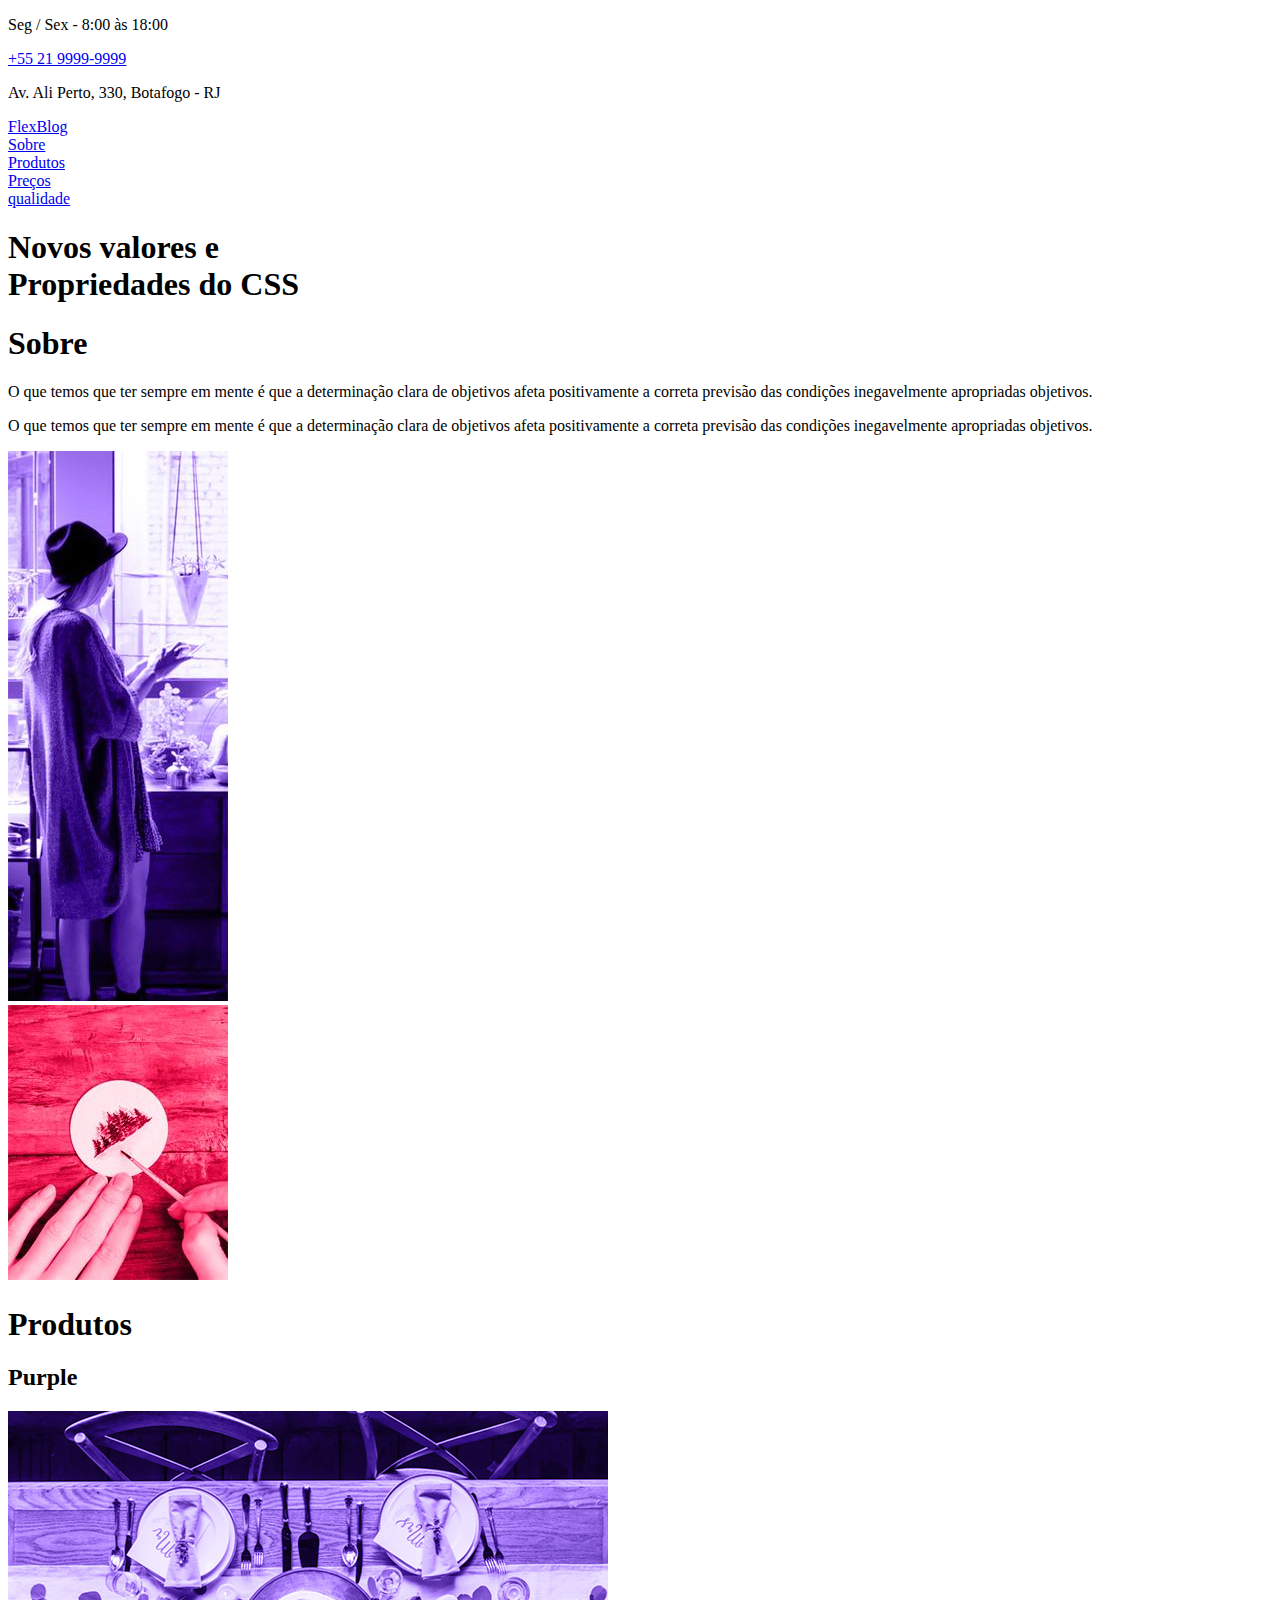
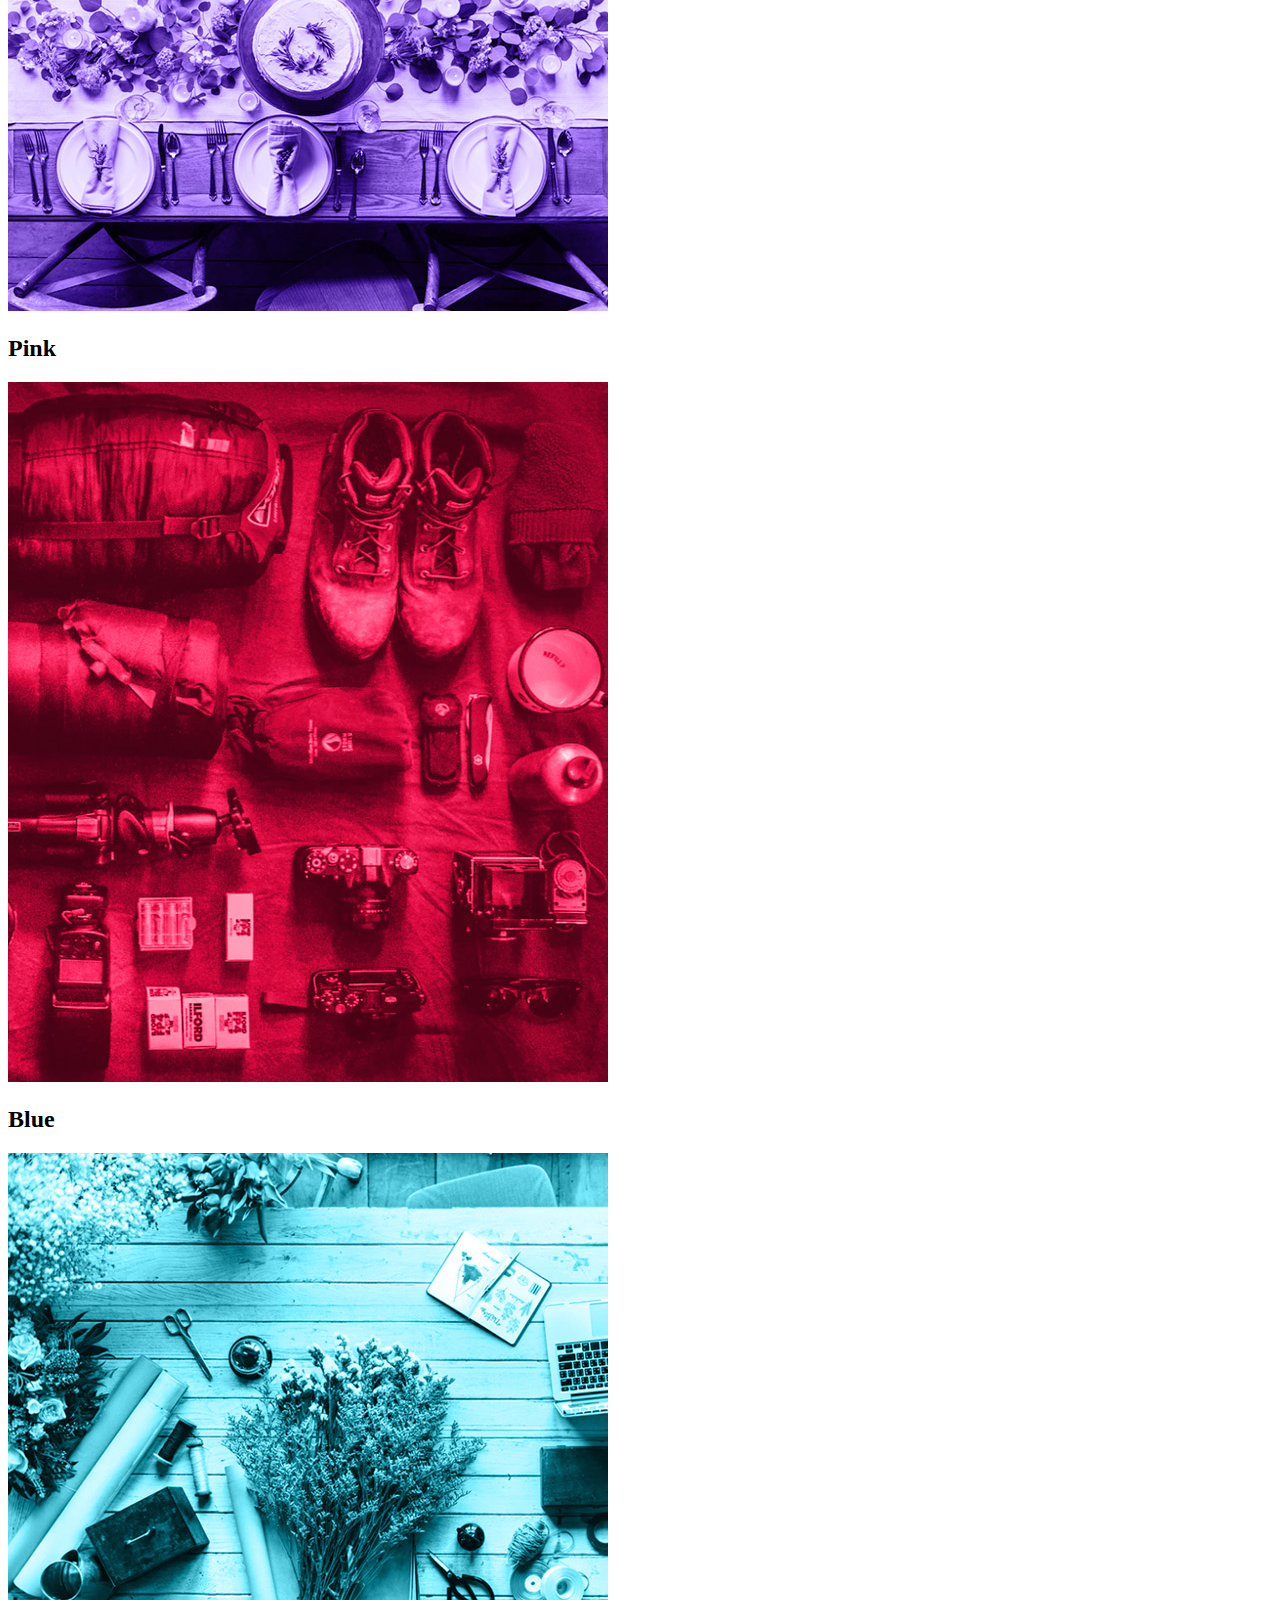
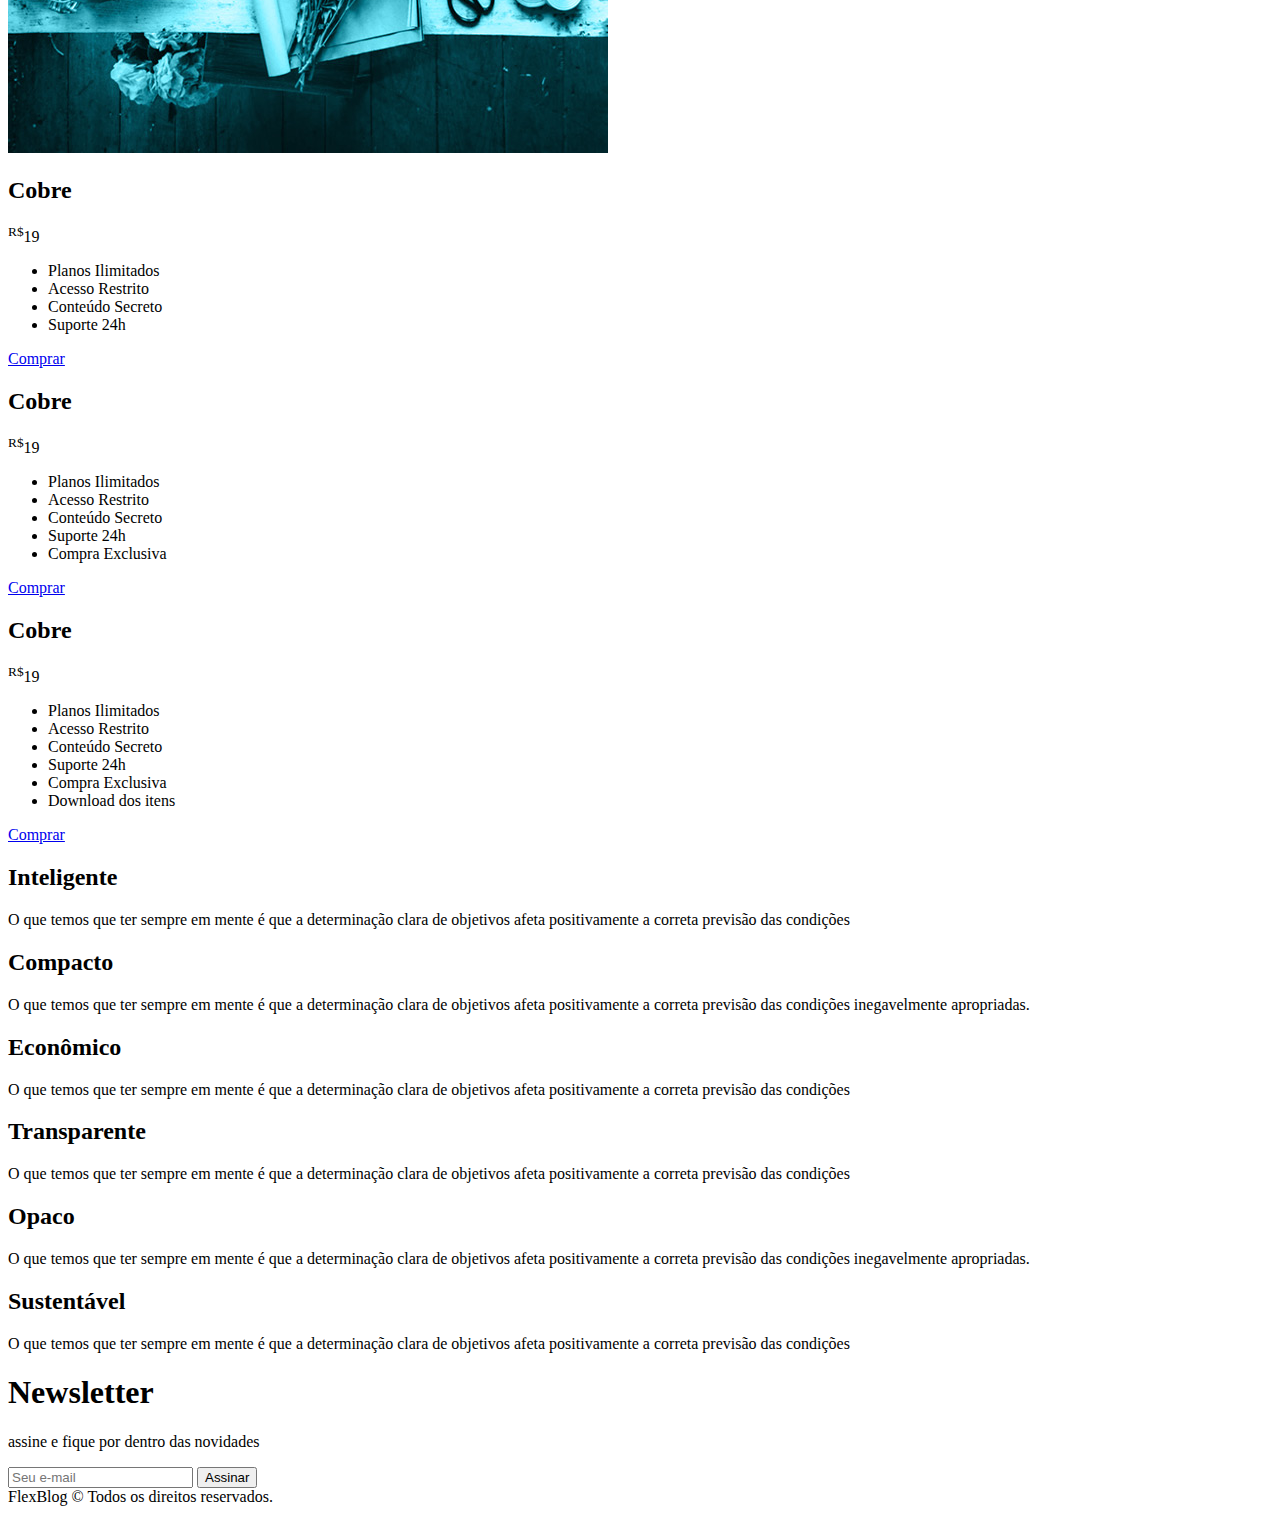
==== flex-blog/index.html @ 7b2d78f7 "feature/flex-blog - Craição da estrutura" ====
<!DOCTYPE html>
<html>
    <head>
        <title>Flex Blog</title>
        <meta charset="utf-8"></meta>
        <meta name="viewport" content="width=device-width, initial-scale=1, shrink-to-fit=no">
        <link rel="preconnect" href="https://fonts.googleapis.com">
        <link rel="preconnect" href="https://fonts.gstatic.com" crossorigin>
        <link href="https://fonts.googleapis.com/css2?family=Nunito:ital,wght@0,400;0,700;1,400&display=swap" rel="stylesheet">
        <link rel="stylesheet" type="text/css" href="css/styles.css">
    </head>
    <body>
        <div class="superinfo-bg">
            <div class="superinfo">
                <p>Seg / Sex - 8:00 às 18:00</p>
                <!-- href= ativa a função no celular pra redirecionamento para ligação -->
                <a href="tel:+552199999999">+55 21 9999-9999</a>
                <p>Av. Ali Perto, 330, Botafogo - RJ</p>
            </div>
        </div>
        <header class="menu-bg">
            <div class="menu">
                <div class="menu-logo">
                    <a href="#">FlexBlog</a>
                </div>
                <nav>
                    <li><a href="#sobre">Sobre</a></li>
                    <li><a href="#produtos">Produtos</a></li>
                    <li><a href="#preco">Preços</a></li>
                    <li><a href="#qualidade">qualidade</a></li>
                </nav>
            </div>
        </header>
        <h1 class="introducao"> Novos valores e <br> Propriedades do CSS</h1>

        <section class="sobre" id="sobre">
            <div class="sobre-info">
                <h1>Sobre</h1>
                <p>O que temos que ter sempre em mente é que a determinação clara de objetivos afeta positivamente a correta previsão das condições inegavelmente apropriadas objetivos.</p>
                <p>O que temos que ter sempre em mente é que a determinação clara de objetivos afeta positivamente a correta previsão das condições inegavelmente apropriadas objetivos.</p>

            </div>
            <div class="sobre-img">
                <img src="img/sobre1.jpg" alt="Sobre 1">
            </div>
            <div class="sobre-img">
                <img src="img/sobre2.jpg" alt="Sobre 2">
            </div>
        </section>

        <section class="produtos" id="produtos">
            <h1>Produtos</h1>
            <div class="produtos-container">
                <div class="produtos-item purple">
                    <h2>Purple</h2>
                    <img src="img/produtos1.jpg" alt="Produtos 1">
                </div>
                <div class="produtos-item pink">
                    <h2>Pink</h2>
                    <img src="img/produtos2.jpg" alt="Produtos 2">
                </div>
                <div class="produtos-item blue">
                    <h2>Blue</h2>
                    <img src="img/produtos3.jpg" alt="Produtos 3">
                </div>
            </div>
        </section>

        <section class="preco" id="preco">
            <div class="preco-item">
                <h2>Cobre</h2>
                <span><sup>R$</sup>19</span>
                <ul>
                    <li>Planos Ilimitados</li>
                    <li>Acesso Restrito</li>
                    <li>Conteúdo Secreto</li>
                    <li>Suporte 24h</li>
                </ul>
                <a href="#">Comprar</a>
            </div>
            <div class="preco-item">
                <h2>Cobre</h2>
                <span><sup>R$</sup>19</span>
                <ul>
                    <li>Planos Ilimitados</li>
                    <li>Acesso Restrito</li>
                    <li>Conteúdo Secreto</li>
                    <li>Suporte 24h</li>
                    <li>Compra Exclusiva</li>
                </ul>
                <a href="#">Comprar</a>
            </div>
            <div class="preco-item">
                <h2>Cobre</h2>
                <span><sup>R$</sup>19</span>
                <ul>
                    <li>Planos Ilimitados</li>
                    <li>Acesso Restrito</li>
                    <li>Conteúdo Secreto</li>
                    <li>Suporte 24h</li>
                    <li>Compra Exclusiva</li>
                    <li>Download dos itens</li>
                </ul>
                <a href="#">Comprar</a>
            </div>
        </section>

        <section class="qualidade" id="qualidade">
            <div class="qualidade-item">
                <h2>Inteligente</h2>
                <p>O que temos que ter sempre em mente é que a determinação clara de objetivos afeta positivamente a correta previsão das condições </p>
            </div>
            <div class="qualidade-item">
                <h2>Compacto</h2>
                <p>O que temos que ter sempre em mente é que a determinação clara de objetivos afeta positivamente a correta previsão das condições inegavelmente apropriadas.</p>
            </div>
            <div class="qualidade-item">
                <h2>Econômico</h2>
                <p>O que temos que ter sempre em mente é que a determinação clara de objetivos afeta positivamente a correta previsão das condições </p>
            </div>
            <div class="qualidade-item">
                <h2>Transparente</h2>
                <p>O que temos que ter sempre em mente é que a determinação clara de objetivos afeta positivamente a correta previsão das condições </p>
            </div>
            <div class="qualidade-item">
                <h2>Opaco</h2>
                <p>O que temos que ter sempre em mente é que a determinação clara de objetivos afeta positivamente a correta previsão das condições inegavelmente apropriadas.</p>
            </div>
            <div class="qualidade-item">
                <h2>Sustentável</h2>
                <p>O que temos que ter sempre em mente é que a determinação clara de objetivos afeta positivamente a correta previsão das condições </p>
            </div>
        </section>

        <section class="newsletter">
            <div class="news-letter-info">
                <h1>Newsletter</h1>
                <p>assine e fique por dentro das novidades </p>
            </div>
            <form action="" class="newsletter-form">
                <input type="text" placeholder="Seu e-mail">
                <button type="submit">Assinar</button>
            </form>
        </section>

        <footer class="footer">
            FlexBlog © Todos os direitos reservados.
        </footer>
            

    </body>
</html>
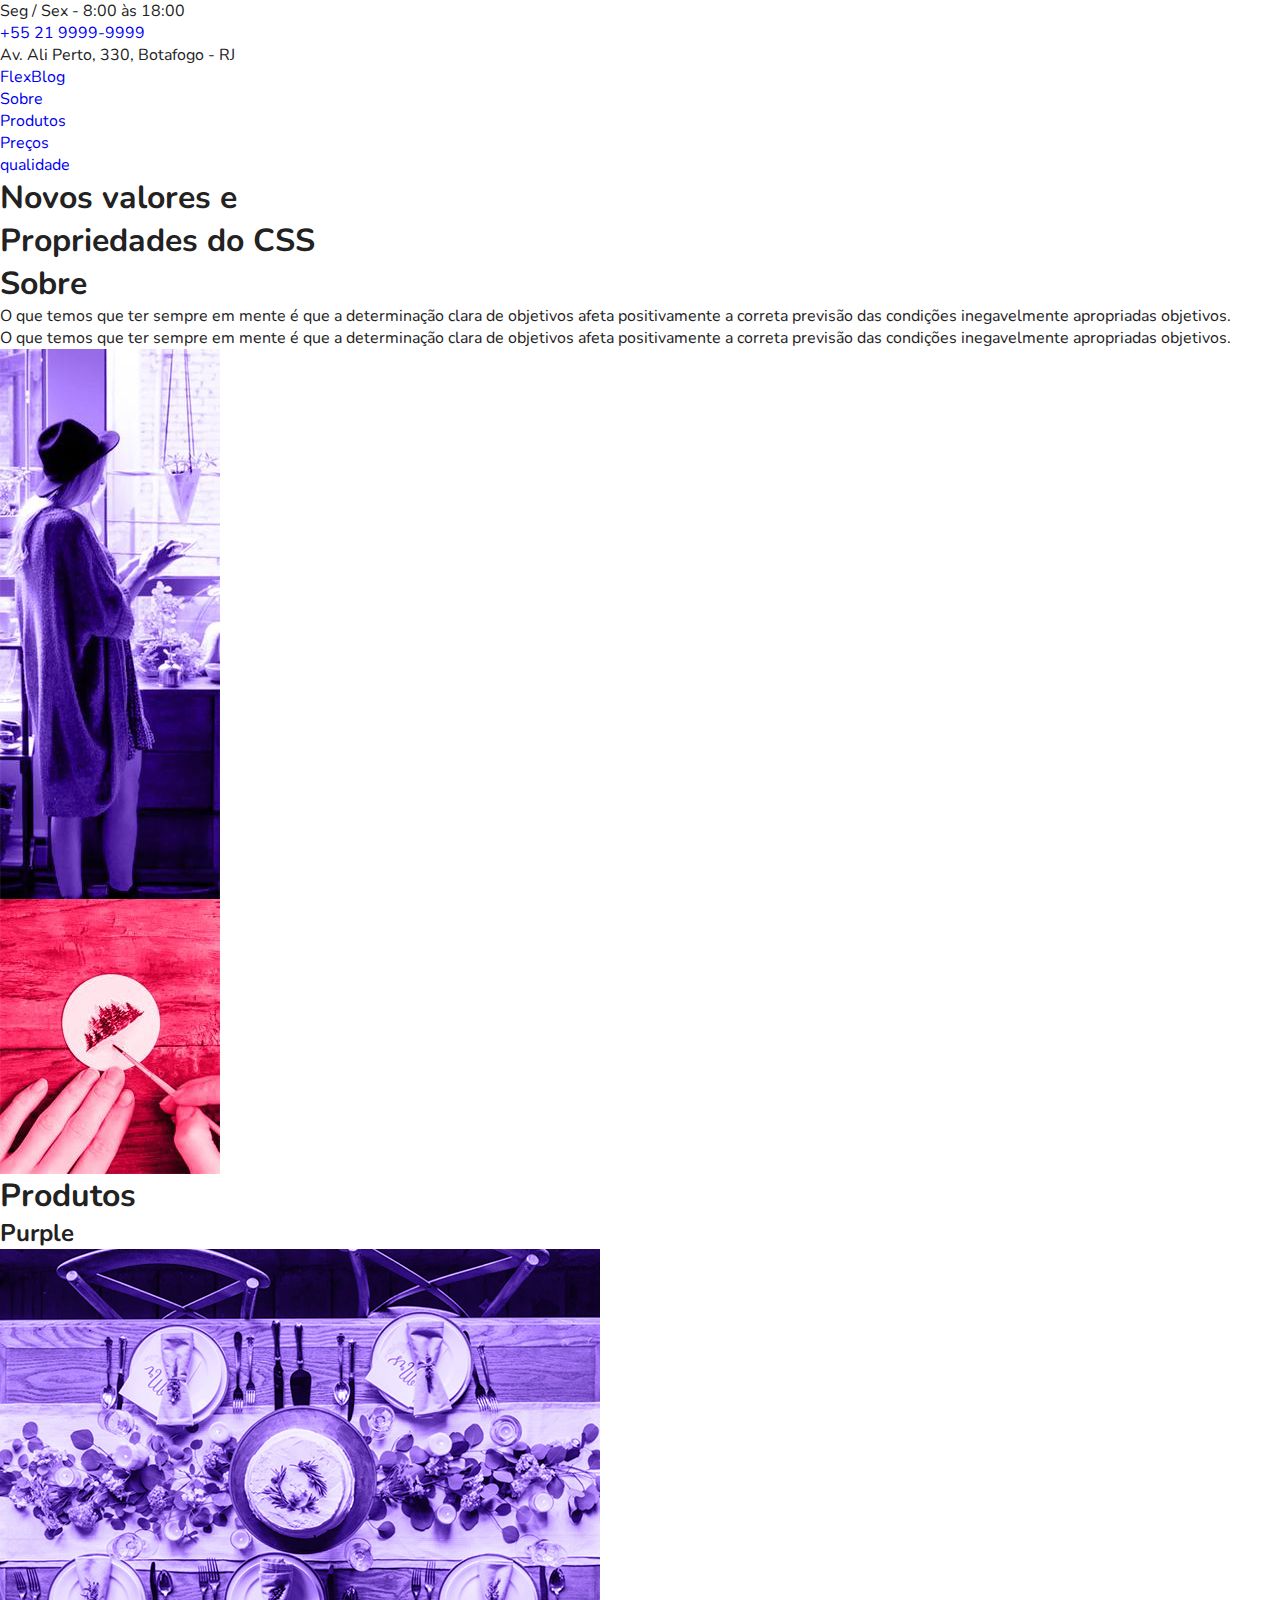
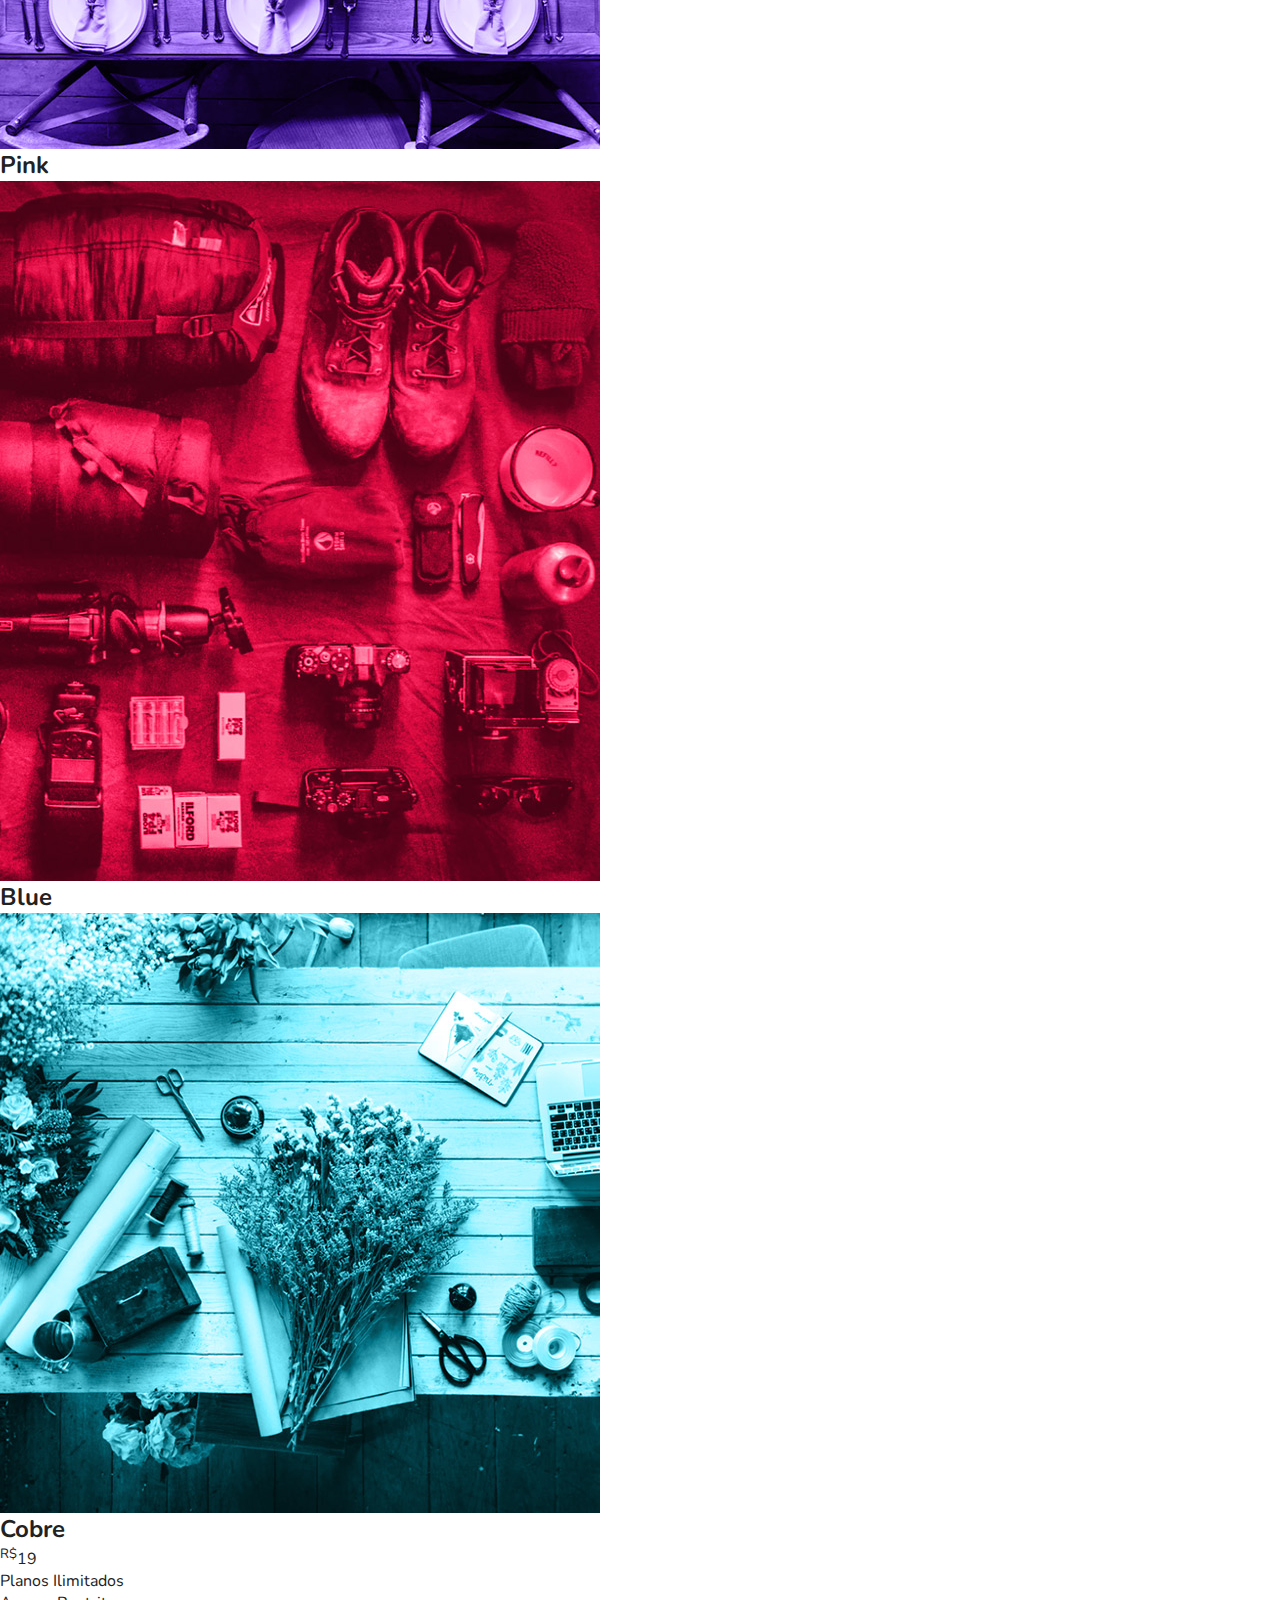
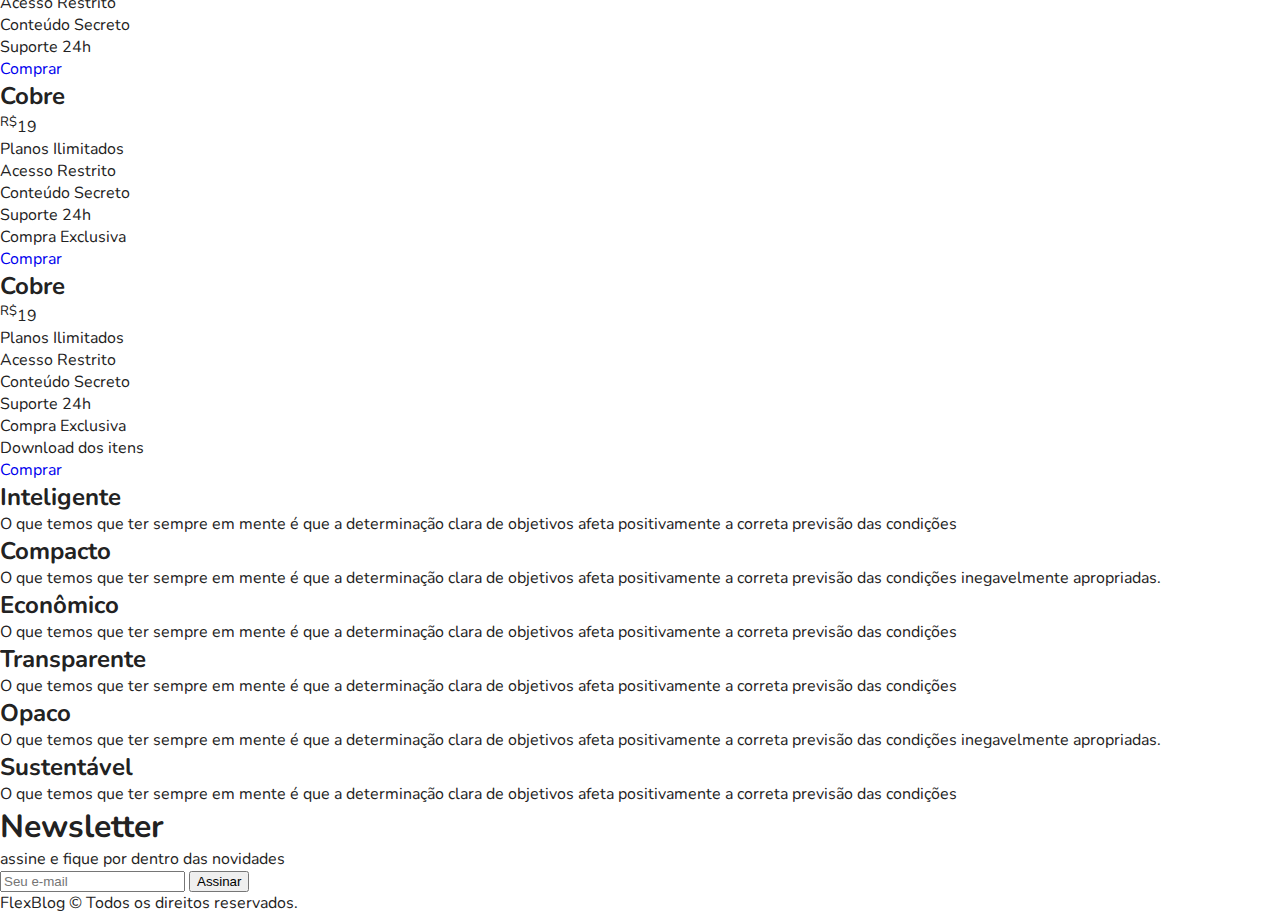
==== commit 0ab6ac75: "feature/flex-blog - [finalizado] Ajuste no footer" ====
--- a/flex-blog/index.html
+++ b/flex-blog/index.html
@@ -144,7 +144,7 @@
         </section>
 
         <footer class="footer">
-            FlexBlog © Todos os direitos reservados.
+            <p>FlexBlog © Todos os direitos reservados.</p>
         </footer>
             
 
--- a/flex-blog/css/styles.css
+++ b/flex-blog/css/styles.css
@@ -0,0 +1,26 @@
+body, h1, h2, p, ul, li,a{
+    margin:0px;
+    padding:0px;
+}
+
+body{
+    font-family: "Nunito", Helvetica, Arial, sans-serif;
+    color: #222222;
+}
+
+ul{
+    list-style: none;
+}
+
+a{
+    text-decoration: none;
+}
+
+img{
+    display:block;
+    max-width: 100%;
+}
+
+*{
+    box-sizing: border-box;
+}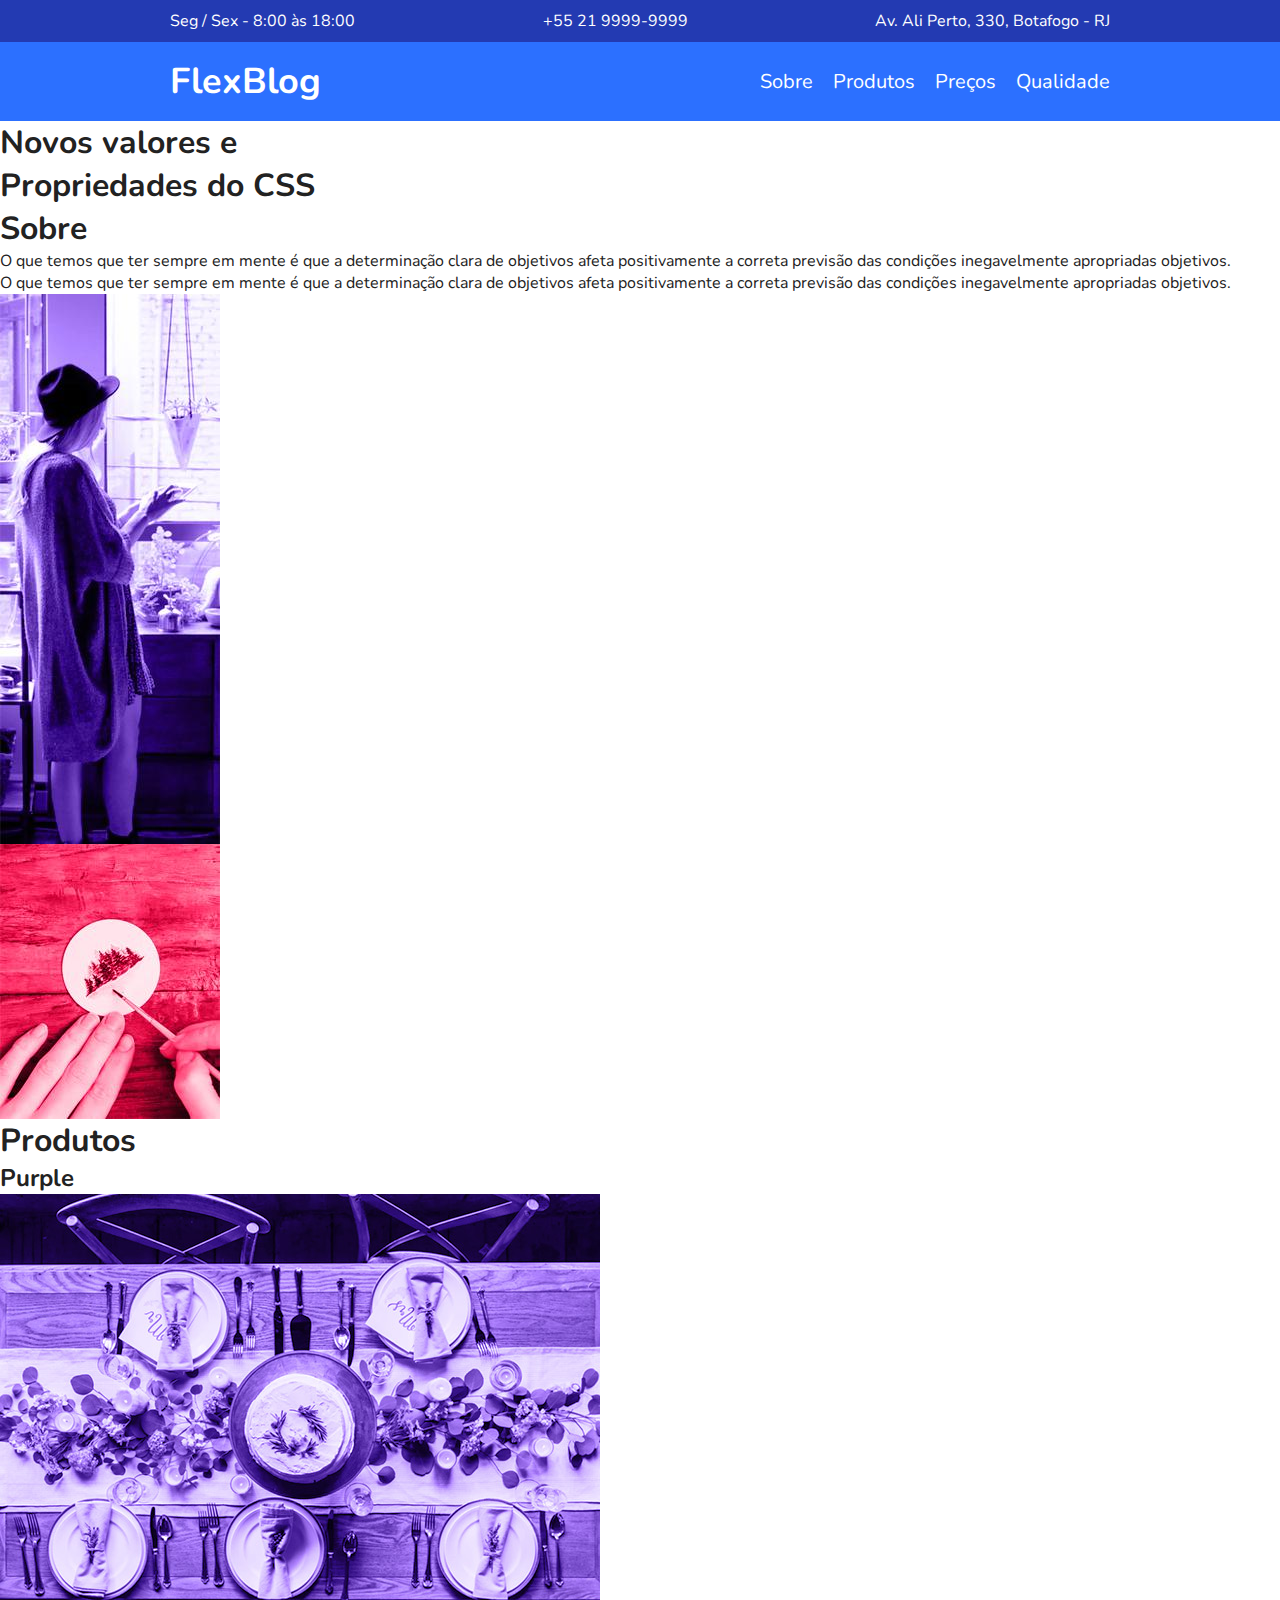
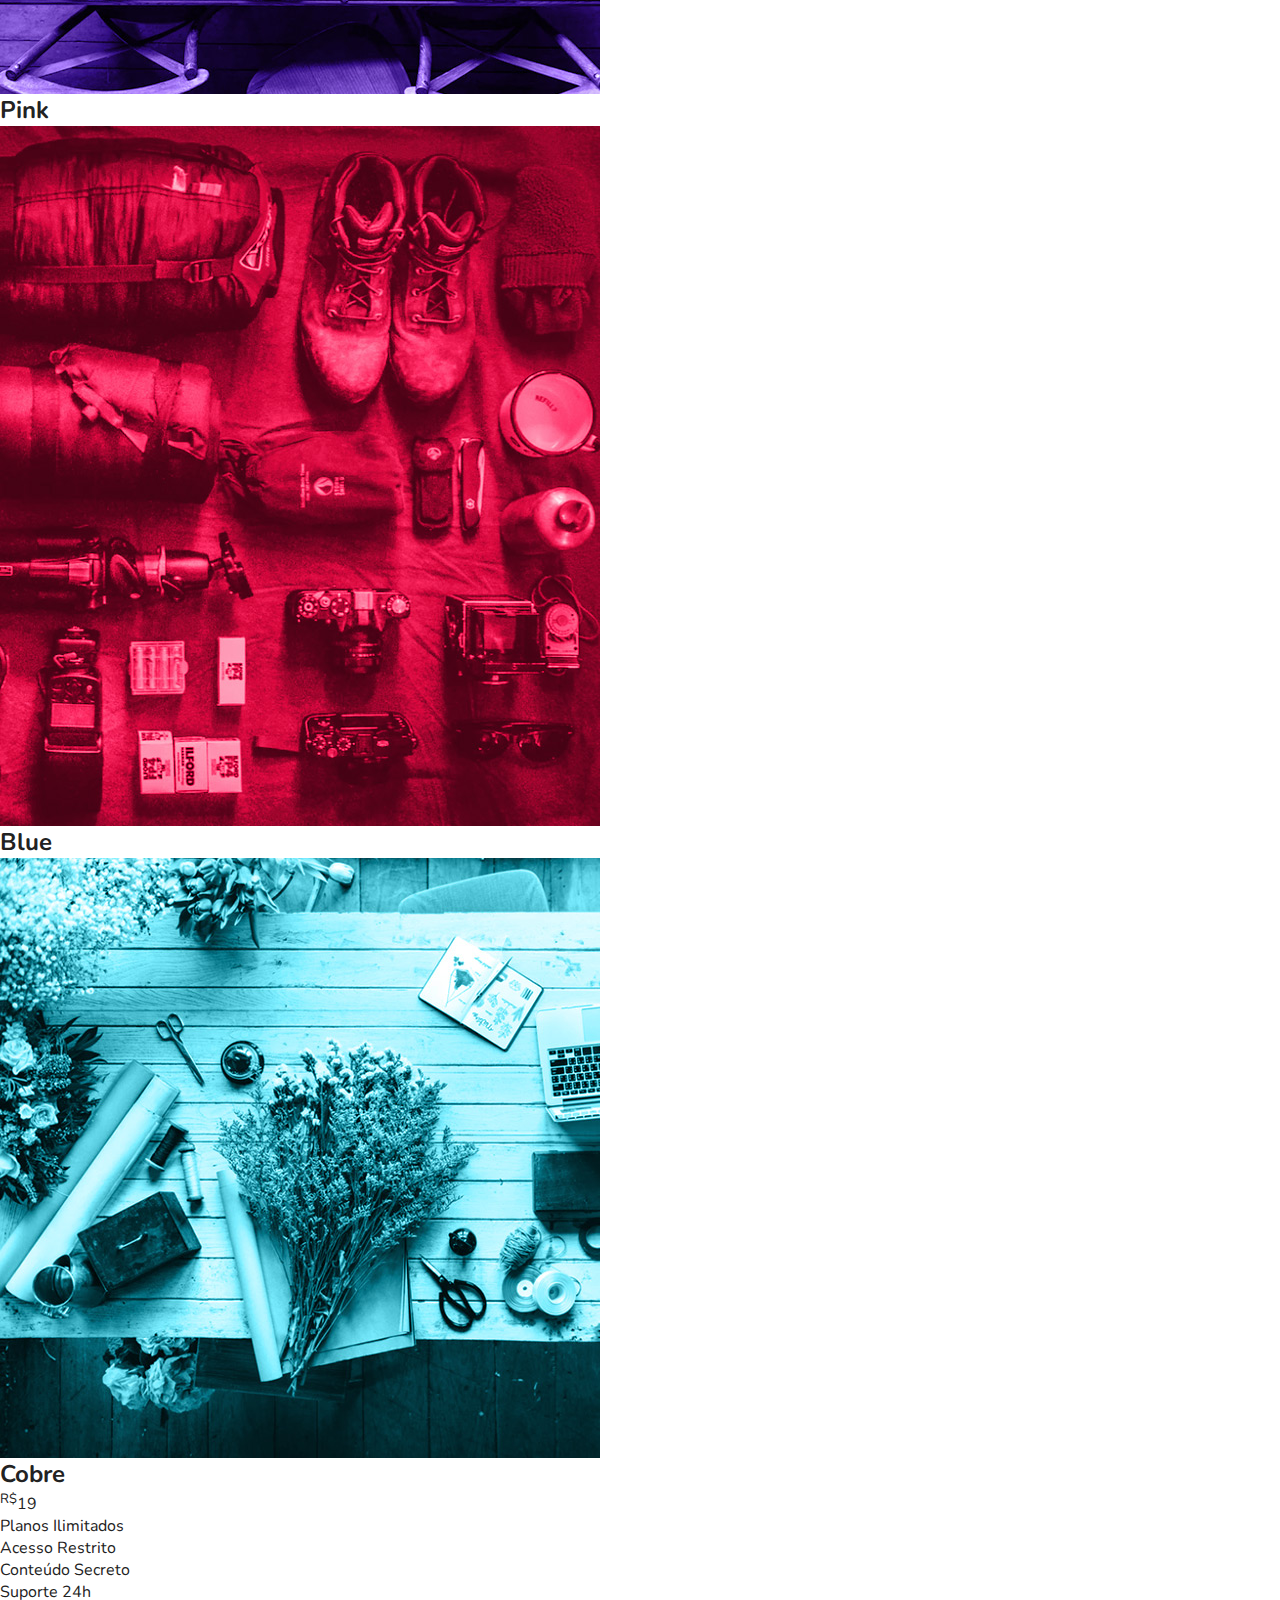
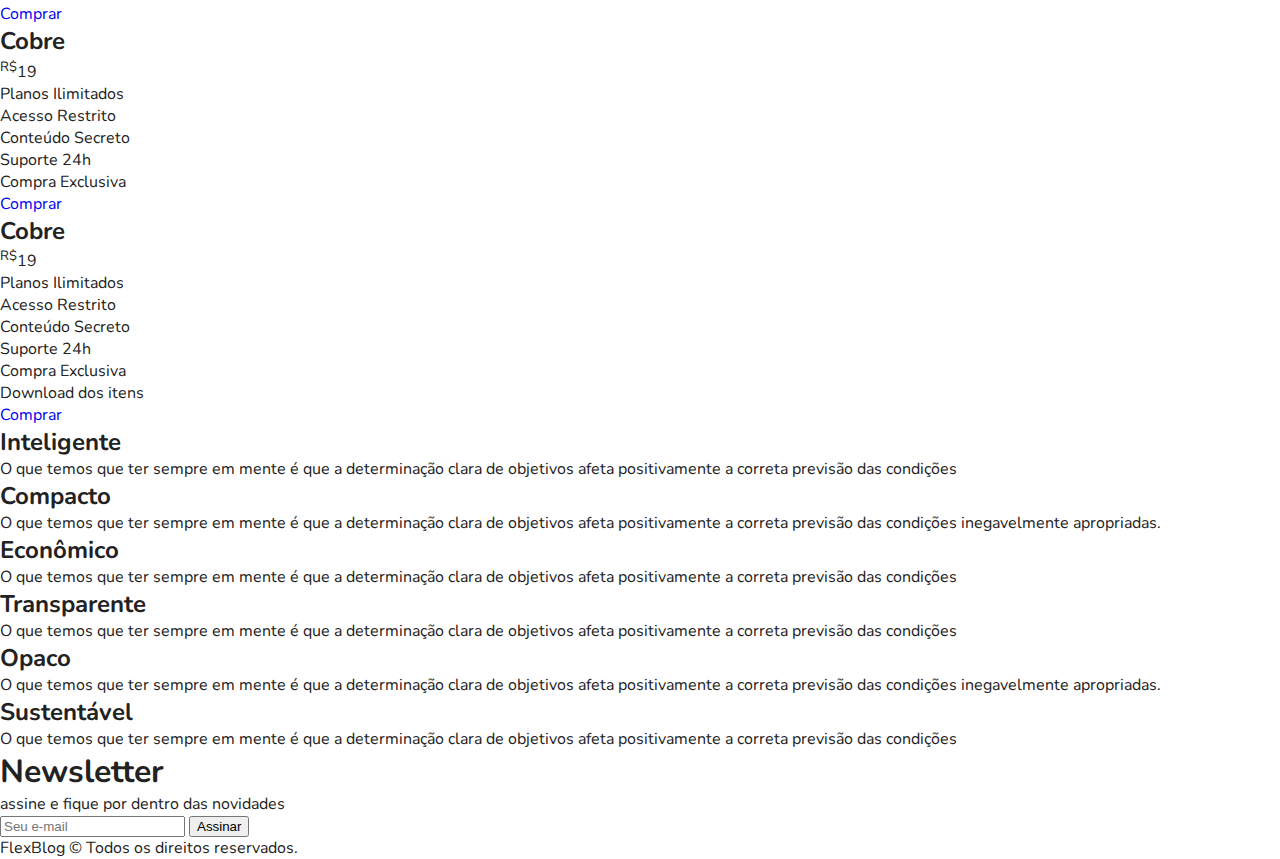
==== commit 1c38586c: "feature/flex-blog - [finalizado] Add layout para menu" ====
--- a/flex-blog/index.html
+++ b/flex-blog/index.html
@@ -23,11 +23,13 @@
                 <div class="menu-logo">
                     <a href="#">FlexBlog</a>
                 </div>
-                <nav>
-                    <li><a href="#sobre">Sobre</a></li>
-                    <li><a href="#produtos">Produtos</a></li>
-                    <li><a href="#preco">Preços</a></li>
-                    <li><a href="#qualidade">qualidade</a></li>
+                <nav class="menu-nav">
+                    <ul>
+                        <li><a href="#sobre">Sobre</a></li>
+                        <li><a href="#produtos">Produtos</a></li>
+                        <li><a href="#preco">Preços</a></li>
+                        <li><a href="#qualidade">Qualidade</a></li>
+                    </ul>
                 </nav>
             </div>
         </header>
--- a/flex-blog/css/styles.css
+++ b/flex-blog/css/styles.css
@@ -8,7 +8,7 @@
     color: #222222;
 }
 
-ul{
+ul, li{
     list-style: none;
 }
 
@@ -23,4 +23,72 @@
 
 *{
     box-sizing: border-box;
+}
+
+/* Superinfo */
+.superinfo-bg{
+    background: #233ab2;
+    color: white;
+
+}
+
+.superinfo{
+    max-width: 960px;
+    margin: 0 auto;
+    display: flex;
+    justify-content: space-between;
+    flex-wrap: wrap;
+    padding-top: 10px;
+}
+
+.superinfo p, .superinfo a{
+    margin: 0 10px 10px 10px;
+}
+
+.superinfo a{
+    color: white;
+}
+
+/* Menu */
+.menu-bg{
+    background: #2c70ff;
+}
+
+.menu{
+    max-width: 960px;
+    margin: 0 auto;
+    padding: 15px 0;
+
+    display: flex;
+    flex-wrap: wrap;
+    justify-content: space-between;
+    align-items: center;    
+}
+
+.menu a {
+    color: white;
+}
+
+.menu-logo a{
+    /* px / base */
+    /* 36 / 16 */
+    font-size: 2.25em;
+    font-weight: bold;
+    margin: 0 10px;
+}
+
+.menu-nav ul{
+    display: flex;
+    flex-wrap: wrap;
+}
+
+.menu-nav a{
+    font-size: 1.25em;
+    display: block;
+    padding: 10px;
+
+}
+
+.menu-nav a:hover{
+    color: #122ab2;
 }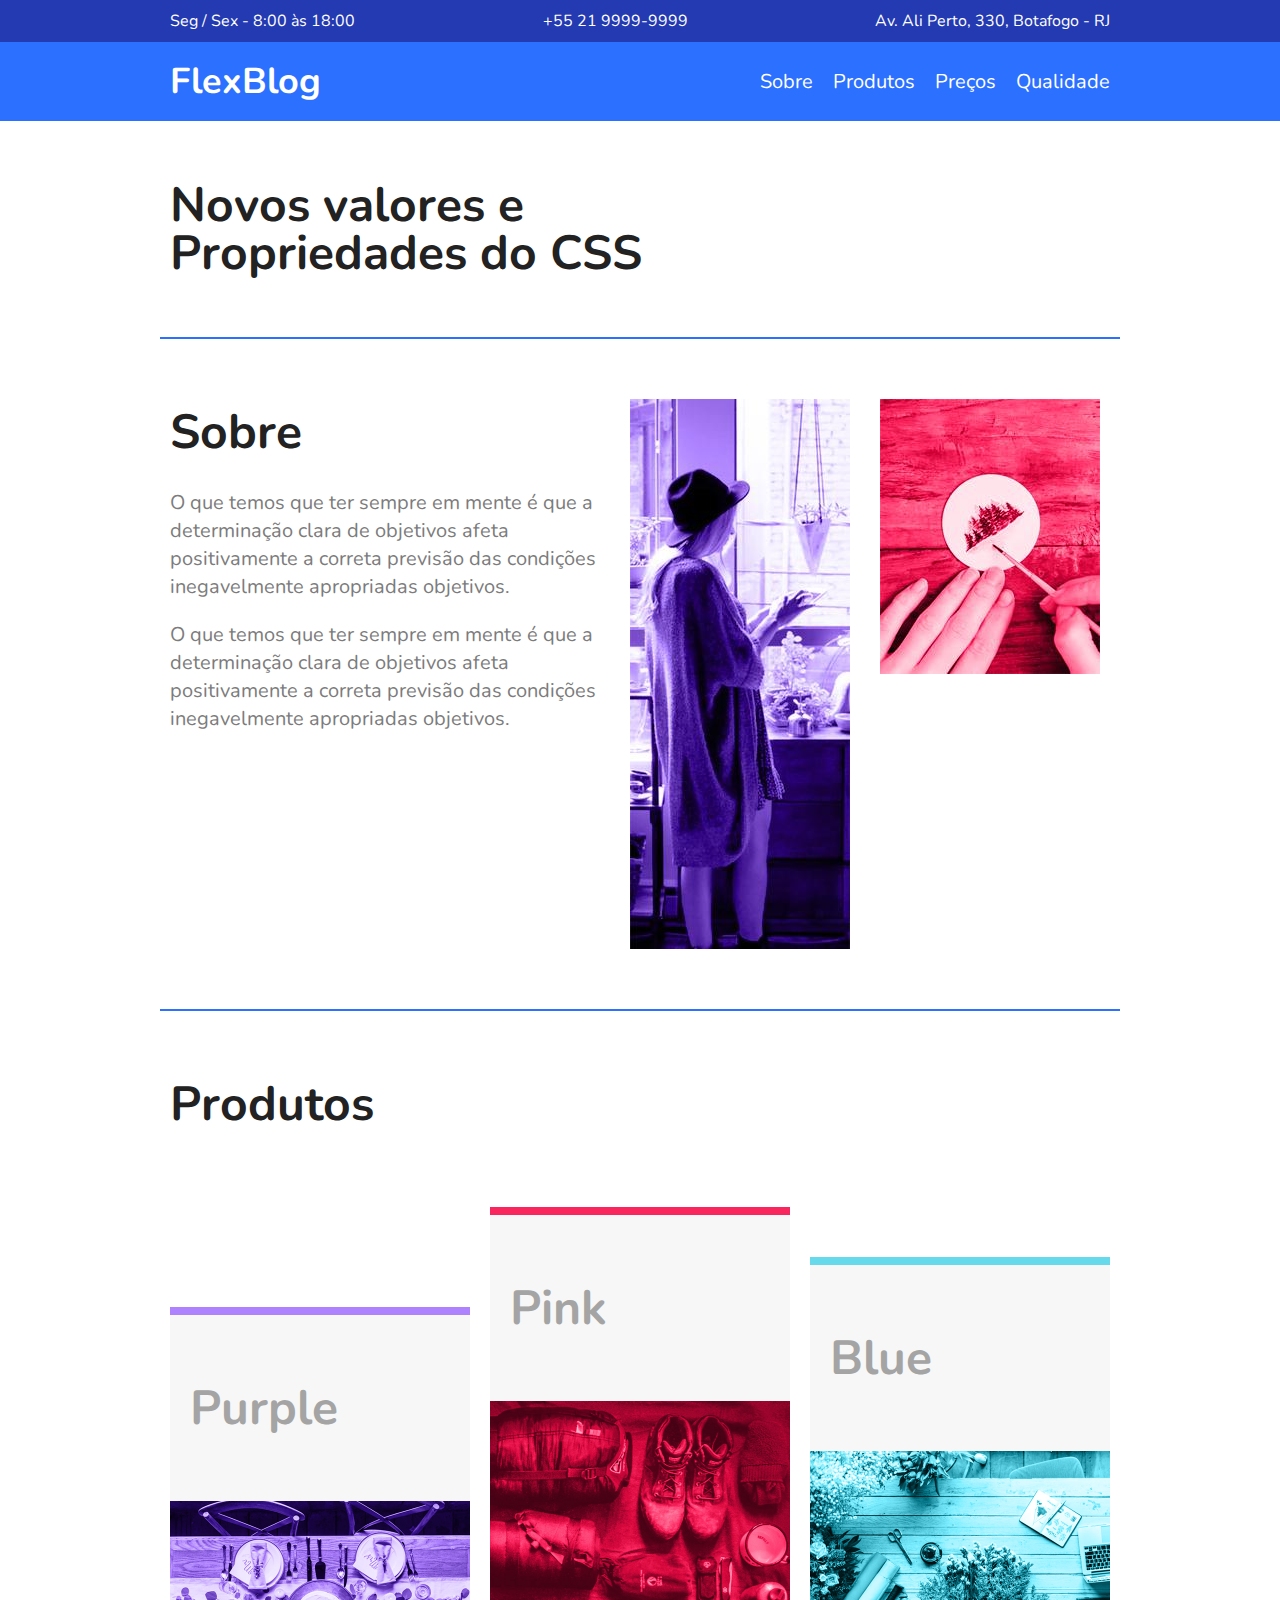
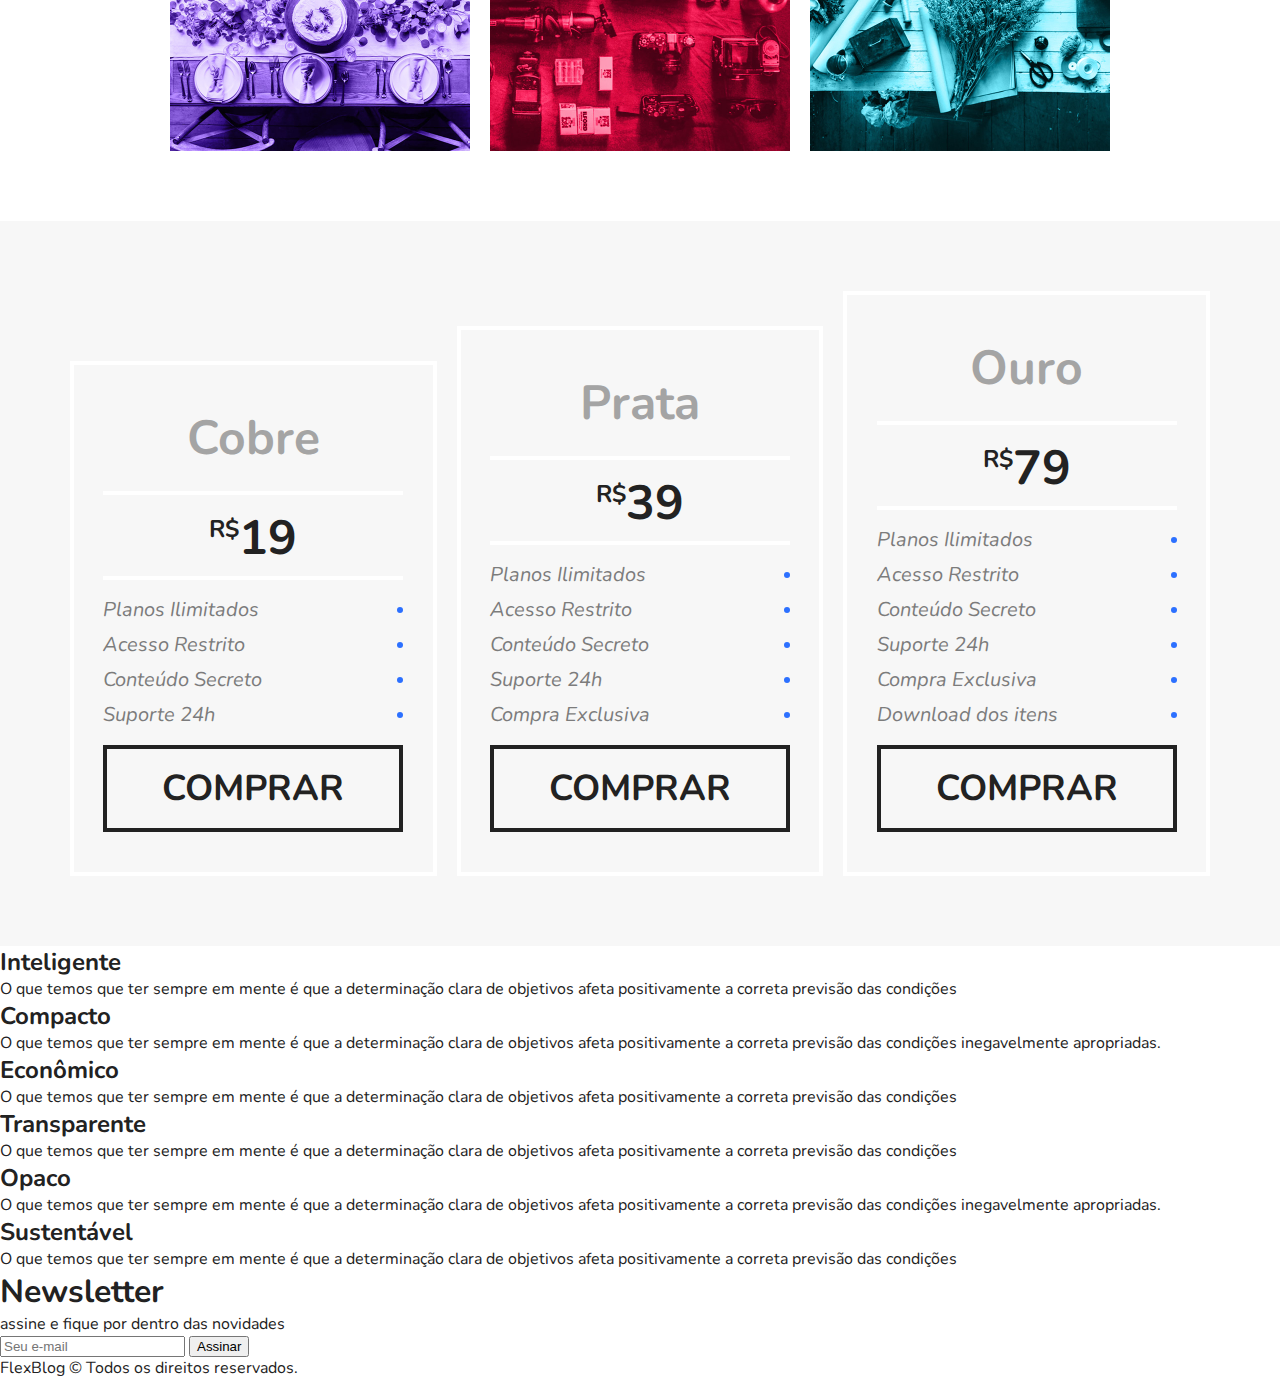
==== commit 91c07b8e: "feature/flex-blog - [finalizado] Add layout section preços" ====
--- a/flex-blog/index.html
+++ b/flex-blog/index.html
@@ -81,8 +81,8 @@
                 <a href="#">Comprar</a>
             </div>
             <div class="preco-item">
-                <h2>Cobre</h2>
-                <span><sup>R$</sup>19</span>
+                <h2>Prata</h2>
+                <span><sup>R$</sup>39</span>
                 <ul>
                     <li>Planos Ilimitados</li>
                     <li>Acesso Restrito</li>
@@ -93,8 +93,8 @@
                 <a href="#">Comprar</a>
             </div>
             <div class="preco-item">
-                <h2>Cobre</h2>
-                <span><sup>R$</sup>19</span>
+                <h2>Ouro</h2>
+                <span><sup>R$</sup>79</span>
                 <ul>
                     <li>Planos Ilimitados</li>
                     <li>Acesso Restrito</li>
--- a/flex-blog/css/styles.css
+++ b/flex-blog/css/styles.css
@@ -91,4 +91,182 @@
 
 .menu-nav a:hover{
     color: #122ab2;
+}
+
+/* Introdução */
+
+.introducao{
+    font-size: 3em;
+    line-height: 1;
+    max-width: 960px;
+    margin: 0 auto;
+    padding: 60px 10px;
+}
+
+/* Sobre */
+
+.sobre{
+    border-top: 2px solid #2c70ff;
+    border-bottom: 2px solid #2c71ff; 
+    max-width: 960px;
+    margin: 0 auto;
+    padding: 60px 0;
+    display: flex;
+    flex-wrap: wrap;
+
+}
+
+.sobre-info{
+    flex: 2 1 300px;
+    margin: 0 10px;
+}
+
+.sobre-info h1{
+    font-size: 3em;
+    margin-bottom: .5em;
+}
+
+.sobre-info p{
+    font-size: 1.25em;
+    line-height: 1.4;
+    margin-bottom: 1em;
+    color: #7c7c7c;
+}
+
+.sobre-img {
+    flex:1 1 160px;
+    margin: 0 10px;
+}
+
+/* Produtos */
+
+.produtos{
+    max-width: 960px;
+    margin: 60px auto;
+}
+
+.produtos h1{
+    font-size: 3em;
+    margin: 0 10px 60px 10px;
+
+}
+
+.produtos-container{
+    display: flex;
+    flex-wrap: wrap;
+    align-items: flex-end;
+}
+
+.produtos-item{
+    flex: 1 1 175px;
+    margin: 10px;
+}
+
+.produtos-item h2{
+    font-size: 3em;
+    color: #a4a4a4;
+    background: #f7f7f7;
+    padding: 60px 20px;
+}
+
+.purple{
+    border-top: 8px solid #ae81ff;
+}
+
+.pink{
+    border-top: 8px solid #f9265e;
+}
+
+.blue{
+    border-top: 8px solid #66d9eb;
+}
+
+.preco{
+    background: #f7f7f7;
+    padding: 60px;
+    display: flex;
+    flex-wrap: wrap;
+    align-items: flex-end;
+}
+
+.preco-item{
+    flex: 1 1 260px;
+    border: 4px solid white;
+    padding: 20px;
+    margin: 10px;
+}
+
+.preco-item h2{
+    font-size: 3em;
+    color: #a4a4a4;
+    text-align: center;
+    margin-top: 20px;
+}
+
+.preco-item span{
+    max-width: 300px;
+    font-size: 3em;
+    margin: 20px auto;
+    display: block;
+    text-align: center;
+    font-weight: bold;
+    padding: 10px 0 5px 0;
+    border-top: 4px solid white;
+    border-bottom: 4px solid white;
+}
+
+.preco-item sup{
+    font-size: 1.5rem;
+}
+
+.preco-item ul{
+    max-width:  300px;
+    margin: 20px auto;
+    font-size: 1.25em;
+    line-height: 1;
+    font-style: italic;
+    color: #7c7c7c;
+}
+.preco-item li{
+    display: flex;
+    align-items: center;
+    justify-content: space-between;
+    margin-bottom: 15px;
+}
+
+.preco-item li::after{
+    content:"";
+    display: block;
+    width: 6px;
+    height: 6px;
+    background: #2c70ff;
+    border-radius: 50%;
+}
+
+.preco-item a {
+    max-width: 300px;
+    display: block;
+    margin: 20px auto;
+    border: 4px solid;
+    color: #222222;
+    text-transform: uppercase;
+    font-weight: bold;
+    font-size: 2.25em;
+    padding: 15px 0;
+    text-align: center;
+}
+
+@media (max-width:800px) {
+    .preco{
+        padding-left: 10px;
+        padding-right: 10px;
+    }
+
+    .preco .preco-item:nth-child(3){
+        order: -2;;
+    }
+    .preco .preco-item:nth-child(2){
+        order: -1;;
+    }
+
 }